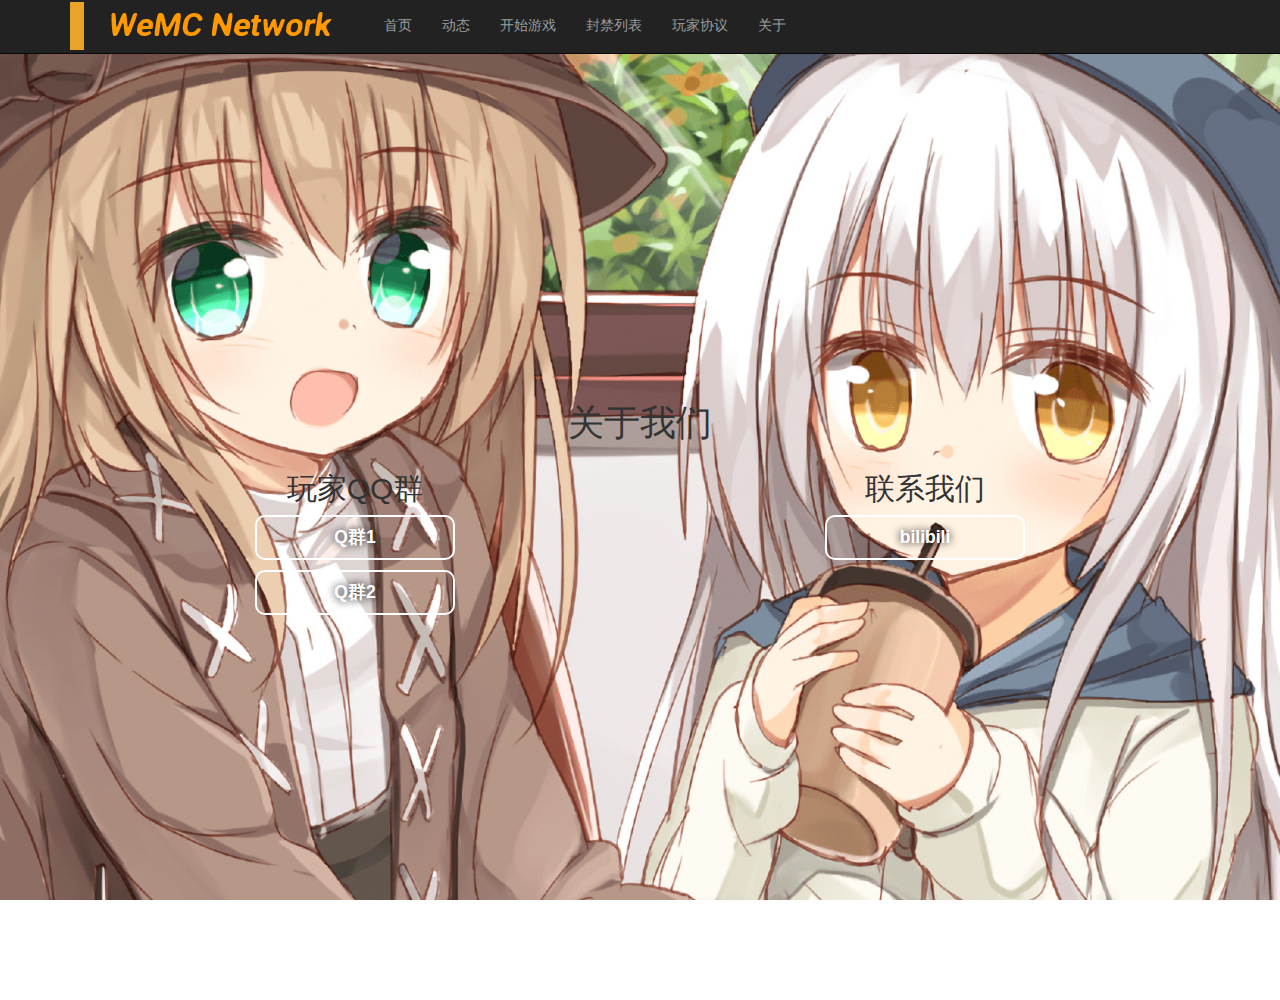
==== about.html @ 349673a2 "2021-08-05-09-17" ====
﻿<!DOCTYPE html>
<html lang="ch-CN">

<head>
    <meta charset="UTF-8">
    <meta http-equiv="X-UA-Compatible" content="IE=edge">
    <meta name="viewport" content="width=device-width, initial-scale=1.0">
    <link rel="shortcut icon" href="favicon.ico" type="image/x-icon">
    <title>关于 | WeMC Network - Minecraft服务器</title>

    <meta name='description' content='服务器玩法：养老 生存 多样性 游戏版本：1.16+ 服务器介绍： WeMC Network 一个优化好、玩法多、良心的Minecraft服务器，坚持不做快餐营销! 服务器IP: play.wemc.top'>

    <!-- jquery -->
    <script src="js/jquery.min.js"></script>
    <!-- bootstrap -->
    <link rel="stylesheet" href="css/bootstrap.min.css">
    <script src="js/popper.min.js"></script>
    <script src="js/bootstrap.min.js"></script>

    <!--Font-->
    <link rel="stylesheet" href="css/font-awesome.min.css" type="text/css">

    <!--Css-->
    <link rel="stylesheet" href="css/jquery.fullPage.css">
    <link rel="stylesheet" href="css/wemc.css">

    <!--Js-->
    <script src="js/jquery.fullPage.min.js"></script>
    <script src="js/jquery.easing.1.3.js"></script>
    <script src="js/wemc.js"></script>

    <!-- Global site tag (gtag.js) - Google Analytics -->
    <script async src="https://www.googletagmanager.com/gtag/js?id=G-BEQVDY8SX8"></script>
    <script>
        window.dataLayer = window.dataLayer || [];
        function gtag() { dataLayer.push(arguments); }
        gtag('js', new Date());

        gtag('config', 'G-BEQVDY8SX8');
    </script>

</head>

<body>
    <!--bar-->
    <nav class="navbar navbar-inverse navbar-fixed-top" role="navigation">
        <div class="container">
            <!-- Brand and toggle get grouped for better mobile display -->
            <div class="navbar-header">
                <button type="button" class="navbar-toggle" data-toggle="collapse"
                    data-target="#bs-example-navbar-collapse-1">
                    <span class="sr-only">Toggle navigation</span>
                    <span class="icon-bar"></span>
                    <span class="icon-bar"></span>
                    <span class="icon-bar"></span>
                </button>
                <a href="index.html"><img alt='' src="images/navbar_logo.png"></a>
                <!-- <a class="navbar-brand" href="index.html"><fontcolor="white">繁星国度 MinecraftServer</fontcolor></a> -->
            </div>
            <!-- Collect the nav links, forms, and other content for toggling -->
            <div class="collapse navbar-collapse" id="bs-example-navbar-collapse-1">
                <ul class="nav navbar-nav">
                    <li>
                        <a href="index.html">首页</a>
                    </li>
                    <li>
                        <a onclick="window.open('https://space.bilibili.com/616816308/dynamic')">动态</a>
                    </li>
                    <li>
                        <a href="join.html">开始游戏</a>
                    </li>
                    <li>
                        <a href="http://banlist.wemc.top">封禁列表</a>
                    </li>
                    <li>
                        <a href="rules.html">玩家协议</a>
                    </li>
                    <li>
                        <a href="about.html">关于</a>
                    </li>
                </ul>
                <!-- /.navbar-collapse -->
            </div>
            <!-- /.container -->
        </div>
    </nav>

    <div id="fullpage">
        <div class="section section-about">
            <div class="container">
                <div class="text-center main-text wemc-sm-12">
                    <h1>关于我们</h1>
                </div>
                <div class="wemc-left wemc-sm-12 text-center main-text">
                    <h2>玩家QQ群</h2>
                    <a href="join.html" class="button-1 link_white">Q群1</a><br>
                    <a href="join.html" class="button-1 link_white">Q群2</a><br>
                </div>
                <div class="wemc-right wemc-sm-12 text-center main-text">
                    <h2>联系我们</h2>
                    <a href="https://space.bilibili.com/616816308/" class="button-1 link_white">bilibili</a><br>
                </div>
            </div>
        </div>
        <div class="section fp-auto-height footer">
            <div class="container">
                <div class="footer text-center py-4">
                    <p>Copyright © 2021 WeMC</p>
                    <p>Web Author: <a class="link_white" href="https://www.wyh2004.top">WYH2004</a></p>

                </div>
            </div>
        </div>

    </div>

</body>

</html>
---- css/wemc.css ----
.section-1
{
    background: url(../images/background/bg1.jpg) no-repeat center bottom;
    background-size: cover;
    position: relative;
}
.section-2
{
    background: url(../images/background/bg2.jpg) no-repeat center bottom;
    background-size: cover;
    position: relative;
}
.section-3
{
    background: url(../images/background/bg3.jpg) no-repeat center bottom;
    background-size: cover;
    position: relative;
}
.section-4
{
    background: url(../images/background/bg4.jpg) no-repeat center bottom;
    background-size: cover;
    position: relative;
}
.section-5
{
    background: url(../images/background/bg5.jpg) no-repeat center bottom;
    background-size: cover;
    position: relative;
}
.section-about
{
    background: url(../images/background/bg6.jpg) no-repeat center bottom;
    background-size: cover;
    position: relative;
}
.text-center
{
    text-align: center !important;
}
.py-4
{
    padding-top: 1.5rem !important;
    padding-bottom: 1.5rem !important;
}
.footer
{
    height: 100px;
    font-size: 16px;
    background-color: rgb(51, 51, 51);
    color: white;
    line-height: 1.5;
    text-align: left;
    letter-spacing: 0;
}
.container-footer
{
    width: 100%;
    bottom: 0;
    left: 0;
}
.wemc-sm-12
{
    width: 100%;
    float: left;
    position: relative;
    min-height: 1px;
}
.main-text
{
    top: 54px;
}
.link_white
{
    text-decoration: none;
    color: #fff;
}
.text-left
{
    text-align: left !important;
}
.text-right
{
    text-align: right !important;
}
.index-text
{
    color: #fff;
}
.section-1 .main-text
{
    text-shadow: 0px 0px 8px #000000;
}
.button-1
{
    border-style:none; 
    padding:8px;  
    background: rgba(0,0,0,0);
    border: 2px solid #FFFFFF;
    color: #fff;  
    -moz-border-radius: 10px;  
    -webkit-border-radius: 10px;  
    border-radius: 10px; /* future proofing */  
    -khtml-border-radius: 10px; /* for old Konqueror browsers */  
    text-align: center;  
    vertical-align: middle;  
    font-weight: 900;  
    text-shadow: 0px 0px 8px #000000;
    font-size:125% ;
    transition-duration: 0.25s;
    margin-right: 0px;
    outline: none;
    margin-bottom: 10px;
    min-width: 200px;
    display:inline-block 
}
.server-ip
{
    background: rgba(0,0,0,0);
    border: 2px solid #FFFFFF;
    color: #fff; 
}
.wemc-md-5
{
    -ms-flex: 0 0 41.666667%;
    flex: 0 0 41.666667%;
    max-width: 41.666667%;
}
.wemc-md-2 
{
    -ms-flex-order: 2;
    order: 2;
}
.game-pv
{
    display:flex;
	align-items:center; 
	justify-content:center;
    width: 100%;
    height: 100%;
}
.wemc-right
{
    float: right;
    height: 80%;
    width: 50%;
    word-break: break-all;
    white-space: normal;
}
.wemc-left
{
    float: left;
    height: 80%;
    width: 50%;
    word-break: break-all;
    white-space: normal;
}
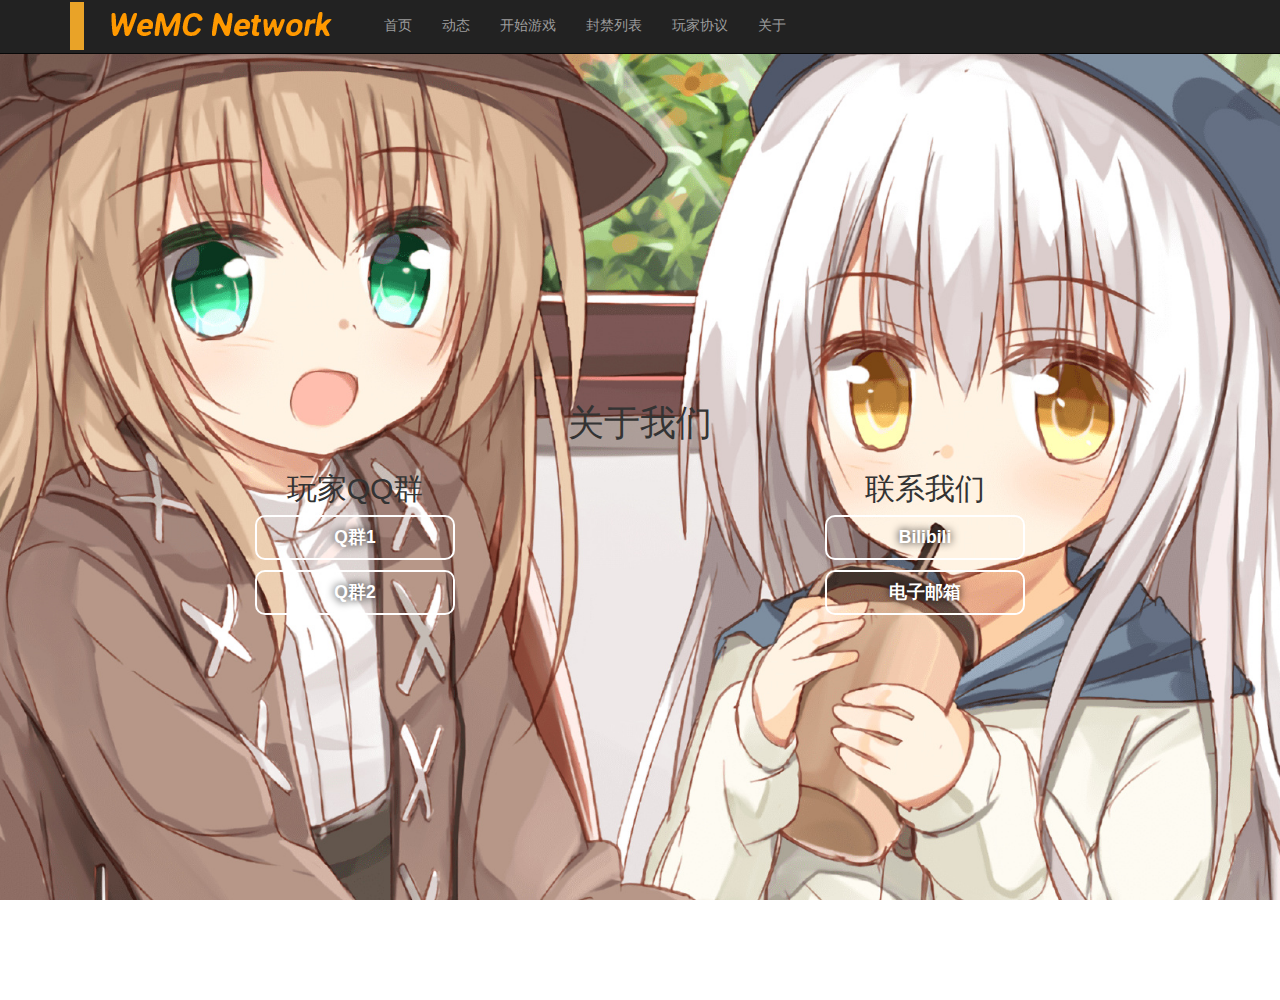
==== commit 57458942: "2021-08-06-11-38" ====
--- a/about.html
+++ b/about.html
@@ -93,12 +93,13 @@
                 </div>
                 <div class="wemc-left wemc-sm-12 text-center main-text">
                     <h2>玩家QQ群</h2>
-                    <a href="join.html" class="button-1 link_white">Q群1</a><br>
+                    <a href="https://jq.qq.com/?_wv=1027&k=vmsyhJtt" class="button-1 link_white">Q群1</a><br>
                     <a href="join.html" class="button-1 link_white">Q群2</a><br>
                 </div>
                 <div class="wemc-right wemc-sm-12 text-center main-text">
                     <h2>联系我们</h2>
-                    <a href="https://space.bilibili.com/616816308/" class="button-1 link_white">bilibili</a><br>
+                    <a href="https://space.bilibili.com/616816308/" class="button-1 link_white">Bilibili</a><br>
+                    <a href="mailto:sppport@wemc.top" class="button-1 link_white">电子邮箱</a><br>
                 </div>
             </div>
         </div>
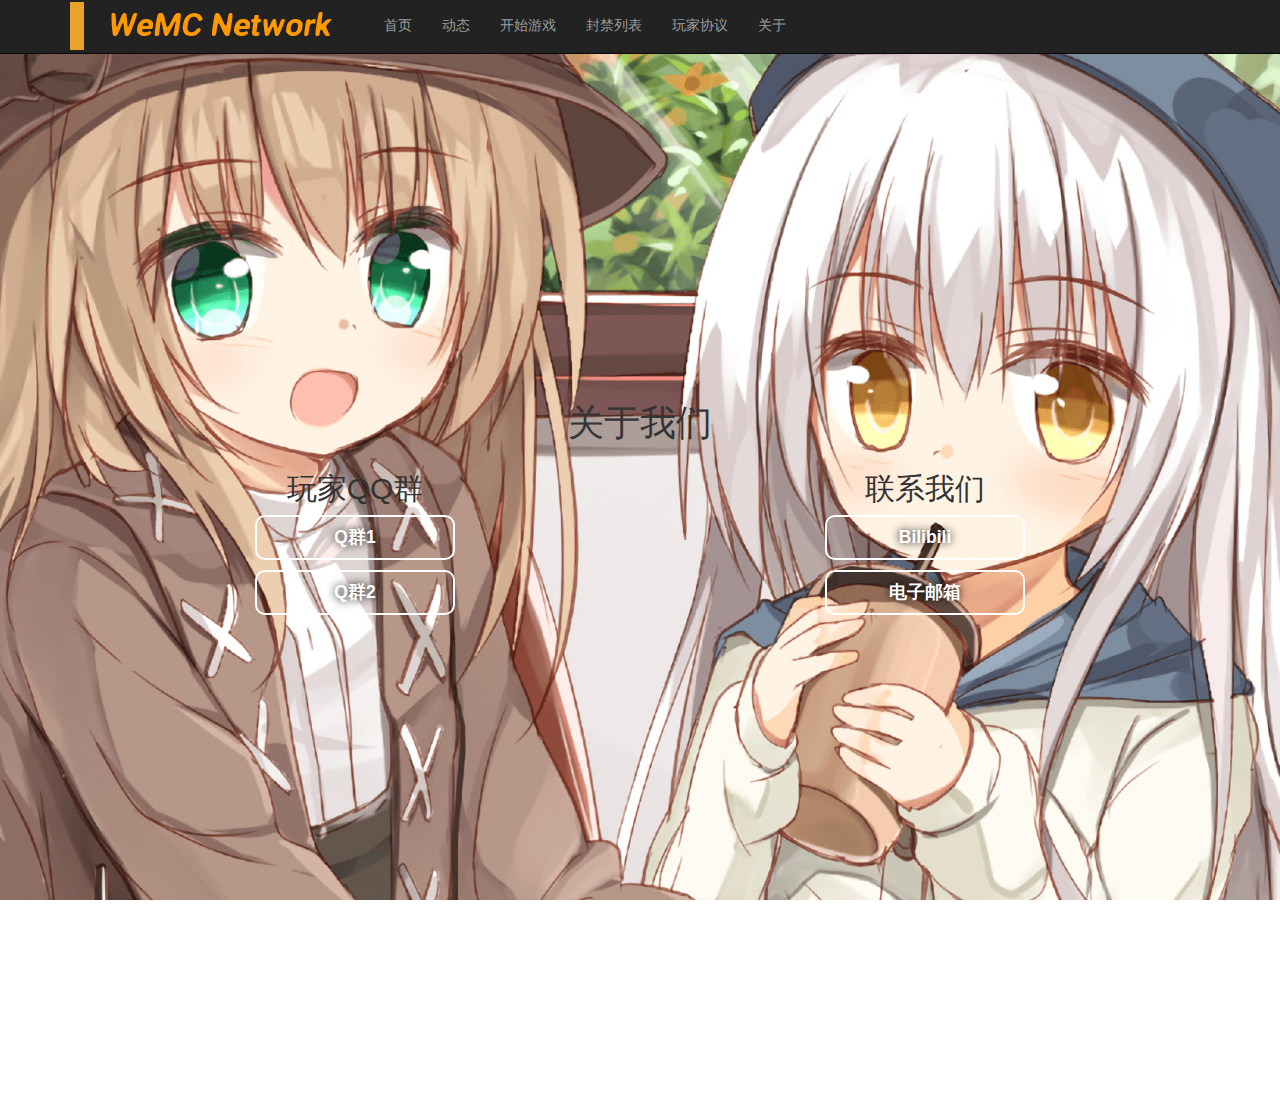
==== commit c6dc4c7f: "2021-08-11-14-24" ====
--- a/about.html
+++ b/about.html
@@ -8,7 +8,8 @@
     <link rel="shortcut icon" href="favicon.ico" type="image/x-icon">
     <title>关于 | WeMC Network - Minecraft服务器</title>
 
-    <meta name='description' content='服务器玩法：养老 生存 多样性 游戏版本：1.16+ 服务器介绍： WeMC Network 一个优化好、玩法多、良心的Minecraft服务器，坚持不做快餐营销! 服务器IP: play.wemc.top'>
+    <meta name='description'
+        content='服务器玩法：养老 生存 多样性 游戏版本：1.16+ 服务器介绍： WeMC Network 一个优化好、玩法多、良心的Minecraft服务器，坚持不做快餐营销! 服务器IP: play.wemc.top'>
 
     <!-- jquery -->
     <script src="js/jquery.min.js"></script>
@@ -93,12 +94,15 @@
                 </div>
                 <div class="wemc-left wemc-sm-12 text-center main-text">
                     <h2>玩家QQ群</h2>
-                    <a href="https://jq.qq.com/?_wv=1027&k=vmsyhJtt" class="button-1 link_white">Q群1</a><br>
-                    <a href="join.html" class="button-1 link_white">Q群2</a><br>
+                    <a onclick="window.open('https://jq.qq.com/?_wv=1027&k=vmsyhJtt')"
+                        class="button-1 link_white">Q群1</a><br>
+                    <a onclick="window.open('https://jq.qq.com/?_wv=1027&k=vmsyhJtt')"
+                        class="button-1 link_white">Q群2</a><br>
                 </div>
                 <div class="wemc-right wemc-sm-12 text-center main-text">
                     <h2>联系我们</h2>
-                    <a href="https://space.bilibili.com/616816308/" class="button-1 link_white">Bilibili</a><br>
+                    <a onclick="window.open('https://space.bilibili.com/616816308/')"
+                        class="button-1 link_white">Bilibili</a><br>
                     <a href="mailto:sppport@wemc.top" class="button-1 link_white">电子邮箱</a><br>
                 </div>
             </div>
@@ -108,7 +112,11 @@
                 <div class="footer text-center py-4">
                     <p>Copyright © 2021 WeMC</p>
                     <p>Web Author: <a class="link_white" href="https://www.wyh2004.top">WYH2004</a></p>
-
+                    <br>
+                    <p>为了您的健康，请合理控制游戏时间：</p>
+                    <p>抵制不良游戏 拒绝盗版游戏 注意自我防护 谨防上当受骗
+                    <p>
+                    <p>适度游戏益脑 沉迷游戏伤身 合理安排时间 享受健康生活</p>
                 </div>
             </div>
         </div>
--- a/css/wemc.css
+++ b/css/wemc.css
@@ -10,11 +10,36 @@
     background-size: cover;
     position: relative;
 }
+.section-2 .text
+{
+    line-height: 2;
+    letter-spacing: 1px;
+    text-shadow: 0 0 3px black;
+}
+.section-2 p
+{
+    display: inline-block;
+    text-align: left;
+    font-size:22px;
+    width: 80%;
+}
+.section-2 img
+{
+    width: 40vmax;
+    margin-bottom: 30px;
+}
 .section-3
 {
     background: url(../images/background/bg3.jpg) no-repeat center bottom;
     background-size: cover;
     position: relative;
+}
+.section-3 p
+{
+    line-height: 1.5;
+    letter-spacing: 1px;
+    text-shadow: 0 0 3px black;
+    font-size:22px;
 }
 .section-4
 {
@@ -45,7 +70,7 @@
 }
 .footer
 {
-    height: 100px;
+    height: 220px;
     font-size: 16px;
     background-color: rgb(51, 51, 51);
     color: white;
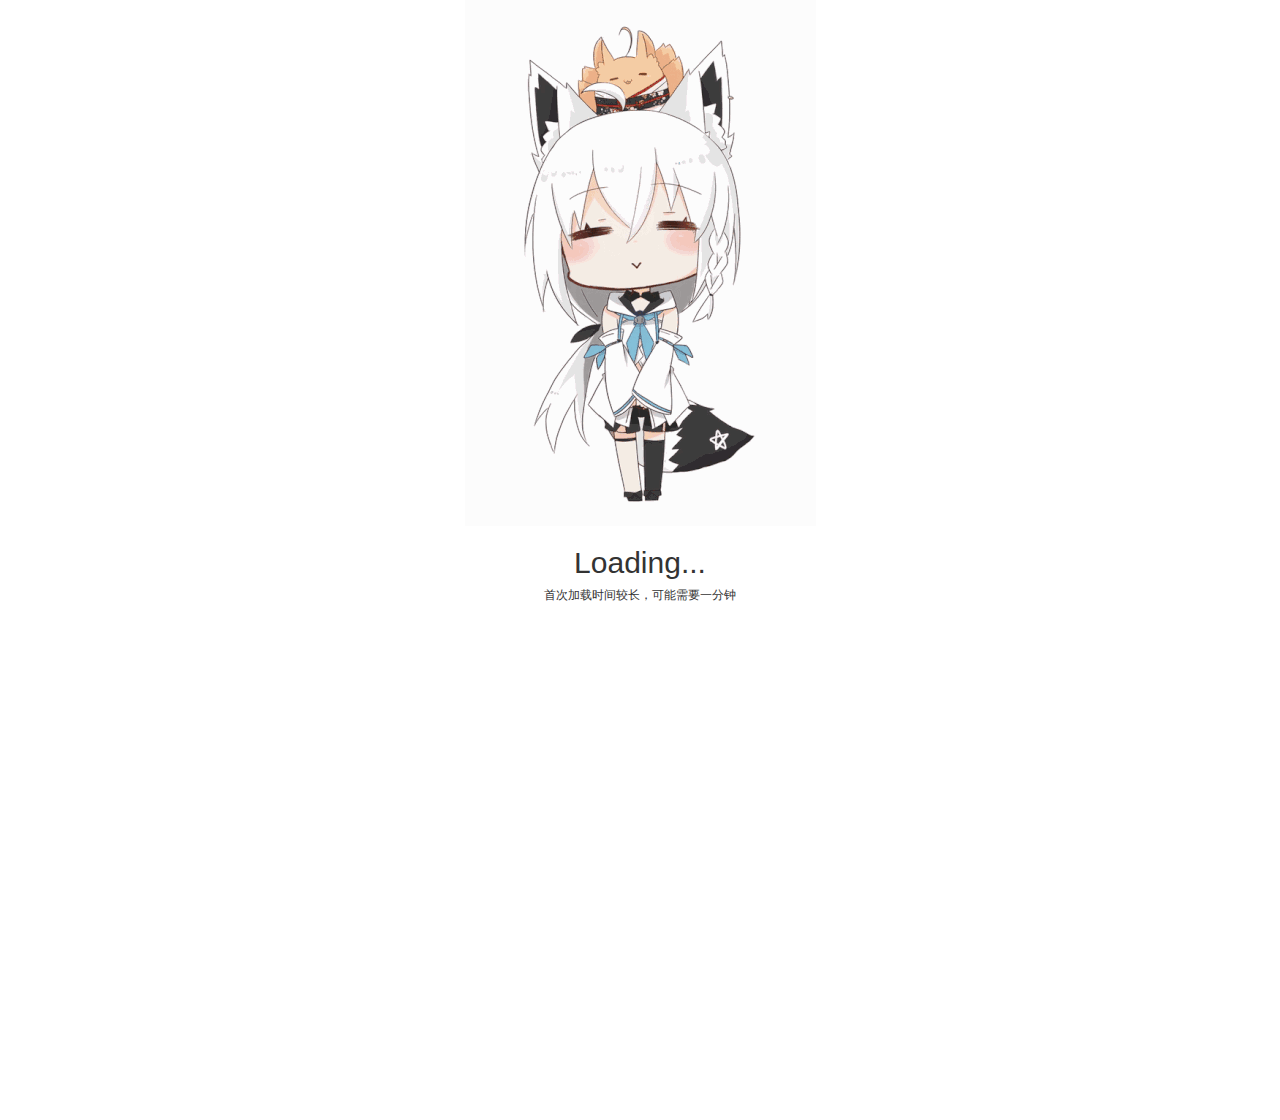
==== commit 4bc830aa: "update html" ====
--- a/about.html
+++ b/about.html
@@ -43,6 +43,15 @@
 </head>
 
 <body>
+    <!--Loading...-->
+    <div id="wemc-loading" class="wemc-loading">
+        <div id="loading" class="text-loading container">
+            <img id="fubuki-loading" class="" src="images/fubuki_cute.gif">
+            <h2>Loading...</h2>
+            <h6>首次加载时间较长，可能需要一分钟</h6>
+        </div>
+    </div>
+    
     <!--bar-->
     <nav class="navbar navbar-inverse navbar-fixed-top" role="navigation">
         <div class="container">
--- a/css/wemc.css
+++ b/css/wemc.css
@@ -179,4 +179,65 @@
     width: 50%;
     word-break: break-all;
     white-space: normal;
+}
+.wemc-loading
+{
+    position: fixed; 
+    z-index: 9999; 
+    top: 0; 
+    width: 100%; 
+    height: 100%; 
+    background-color: white;
+}
+.loading-phone
+{
+    width: 100%;
+    height: auto;
+}
+.wemc-loading .text-loading
+{
+    text-align: center;
+    background-color: #fff;
+	border-radius: 20px;
+	margin: auto;
+	position: absolute;
+	top: 0;
+	left: 0;
+	right: 0;
+	bottom: 0;
+}
+.wemc-loading .loading
+{
+    text-align: center;
+    background-color: #fff;
+	border-radius: 20px;
+	width: 300px;
+	height: 350px;
+	margin: auto;
+	position: absolute;
+	top: 0;
+	left: 0;
+	right: 0;
+	bottom: 0;
+    overflow: hidden;
+    animation: loading 1.0s infinite linear;
+    -webkit-animation: loading 1.0s infinite linear;
+}
+@keyframes loading 
+{
+    0%{
+        transform: rotate(0deg);
+    }
+    100%{
+        transform: rotate(360deg);
+    }
+}
+@-webkit-keyframes loading 
+{
+    0%{
+        -webkit-transform: rotate(0deg);
+    }
+    100%{
+        -webkit-transform: rotate(360deg);
+    }
 }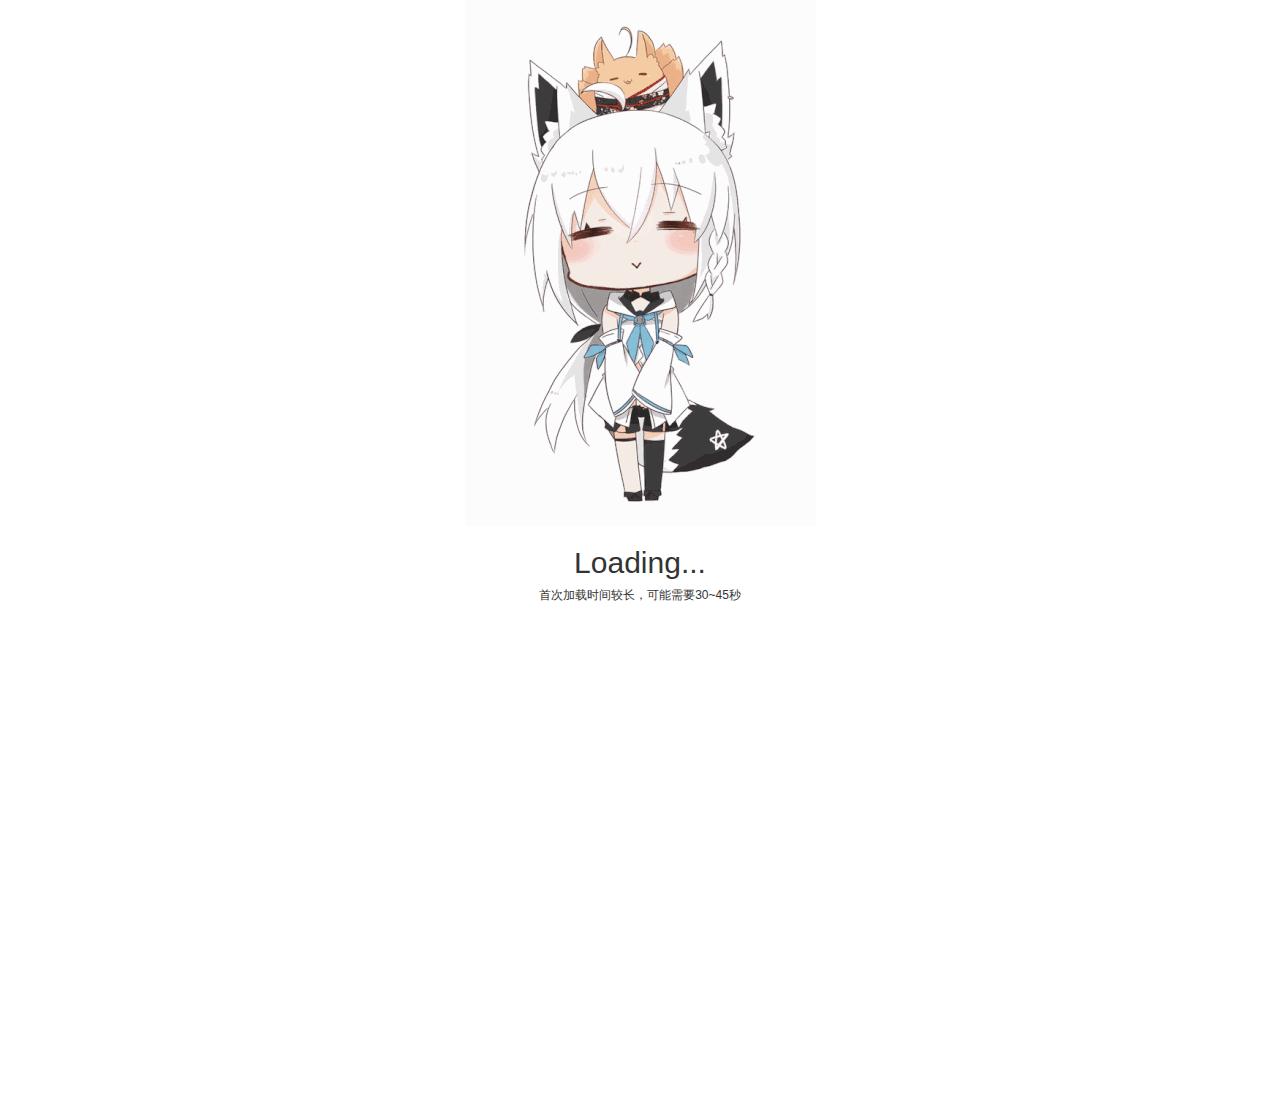
==== commit 7fb902c3: "压缩图片 优化网页加载速度" ====
--- a/about.html
+++ b/about.html
@@ -48,7 +48,7 @@
         <div id="loading" class="text-loading container">
             <img id="fubuki-loading" class="" src="images/fubuki_cute.gif">
             <h2>Loading...</h2>
-            <h6>首次加载时间较长，可能需要一分钟</h6>
+            <h6>首次加载时间较长，可能需要30~45秒</h6>
         </div>
     </div>
     
--- a/css/wemc.css
+++ b/css/wemc.css
@@ -182,8 +182,10 @@
 }
 .wemc-loading
 {
+    opacity: 1;
+    z-index: 9999;
+    transition: all 500ms ease-out;
     position: fixed; 
-    z-index: 9999; 
     top: 0; 
     width: 100%; 
     height: 100%; 
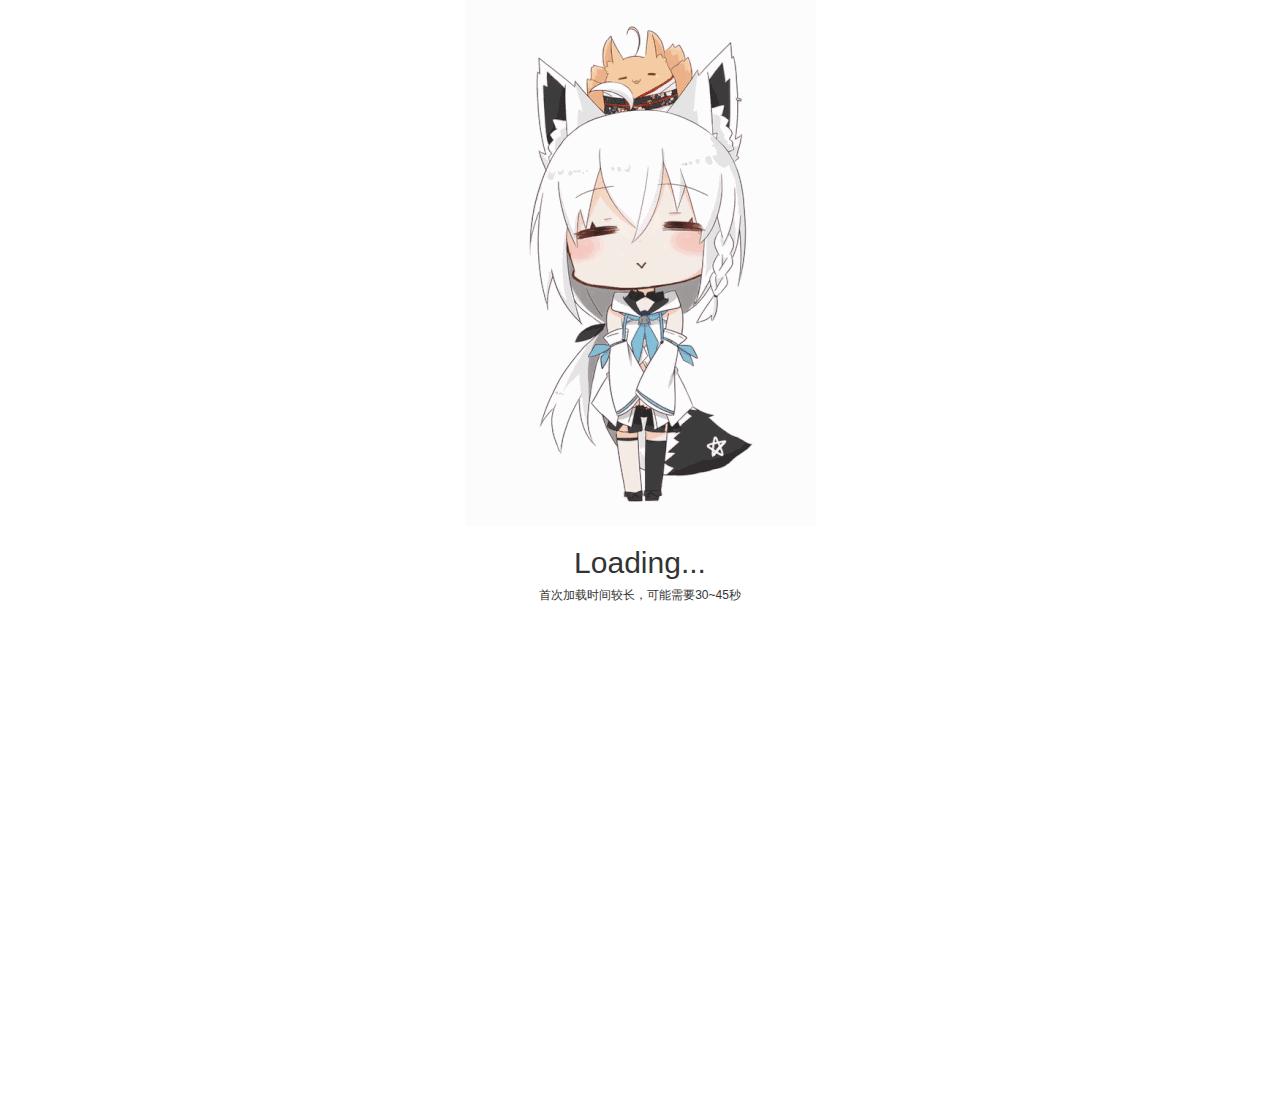
==== commit 6db2b865: "2021-11-07-00-27" ====
--- a/about.html
+++ b/about.html
@@ -8,8 +8,7 @@
     <link rel="shortcut icon" href="favicon.ico" type="image/x-icon">
     <title>关于 | WeMC Network - Minecraft服务器</title>
 
-    <meta name='description'
-        content='服务器玩法：养老 生存 多样性 游戏版本：1.16+ 服务器介绍： WeMC Network 一个优化好、玩法多、良心的Minecraft服务器，坚持不做快餐营销! 服务器IP: play.wemc.top'>
+    <meta name='description' content='服务器玩法：养老 生存 多样性 游戏版本：1.16+ 服务器介绍： WeMC Network 一个优化好、玩法多、良心的Minecraft服务器，坚持不做快餐营销! 服务器IP: play.wemc.top'>
 
     <!-- jquery -->
     <script src="js/jquery.min.js"></script>
@@ -34,7 +33,10 @@
     <script async src="https://www.googletagmanager.com/gtag/js?id=G-BEQVDY8SX8"></script>
     <script>
         window.dataLayer = window.dataLayer || [];
-        function gtag() { dataLayer.push(arguments); }
+
+        function gtag() {
+            dataLayer.push(arguments);
+        }
         gtag('js', new Date());
 
         gtag('config', 'G-BEQVDY8SX8');
@@ -51,14 +53,13 @@
             <h6>首次加载时间较长，可能需要30~45秒</h6>
         </div>
     </div>
-    
+
     <!--bar-->
     <nav class="navbar navbar-inverse navbar-fixed-top" role="navigation">
         <div class="container">
             <!-- Brand and toggle get grouped for better mobile display -->
             <div class="navbar-header">
-                <button type="button" class="navbar-toggle" data-toggle="collapse"
-                    data-target="#bs-example-navbar-collapse-1">
+                <button type="button" class="navbar-toggle" data-toggle="collapse" data-target="#bs-example-navbar-collapse-1">
                     <span class="sr-only">Toggle navigation</span>
                     <span class="icon-bar"></span>
                     <span class="icon-bar"></span>
@@ -74,7 +75,7 @@
                         <a href="index.html">首页</a>
                     </li>
                     <li>
-                        <a onclick="window.open('https://space.bilibili.com/616816308/dynamic')">动态</a>
+                        <a onclick="window.open('https://dynamic.wemc.top')">动态</a>
                     </li>
                     <li>
                         <a href="join.html">开始游戏</a>
@@ -103,15 +104,12 @@
                 </div>
                 <div class="wemc-left wemc-sm-12 text-center main-text">
                     <h2>玩家QQ群</h2>
-                    <a onclick="window.open('https://jq.qq.com/?_wv=1027&k=vmsyhJtt')"
-                        class="button-1 link_white">Q群1</a><br>
-                    <a onclick="window.open('https://jq.qq.com/?_wv=1027&k=vmsyhJtt')"
-                        class="button-1 link_white">Q群2</a><br>
+                    <a onclick="window.open('https://jq.qq.com/?_wv=1027&k=vmsyhJtt')" class="button-1 link_white">Q群1</a><br>
+                    <a onclick="window.open('https://jq.qq.com/?_wv=1027&k=vmsyhJtt')" class="button-1 link_white">Q群2</a><br>
                 </div>
                 <div class="wemc-right wemc-sm-12 text-center main-text">
                     <h2>联系我们</h2>
-                    <a onclick="window.open('https://space.bilibili.com/616816308/')"
-                        class="button-1 link_white">Bilibili</a><br>
+                    <a onclick="window.open('https://space.bilibili.com/616816308/')" class="button-1 link_white">Bilibili</a><br>
                     <a href="mailto:sppport@wemc.top" class="button-1 link_white">电子邮箱</a><br>
                 </div>
             </div>
@@ -124,8 +122,8 @@
                     <br>
                     <p>为了您的健康，请合理控制游戏时间：</p>
                     <p>抵制不良游戏 拒绝盗版游戏 注意自我防护 谨防上当受骗
-                    <p>
-                    <p>适度游戏益脑 沉迷游戏伤身 合理安排时间 享受健康生活</p>
+                        <p>
+                            <p>适度游戏益脑 沉迷游戏伤身 合理安排时间 享受健康生活</p>
                 </div>
             </div>
         </div>
